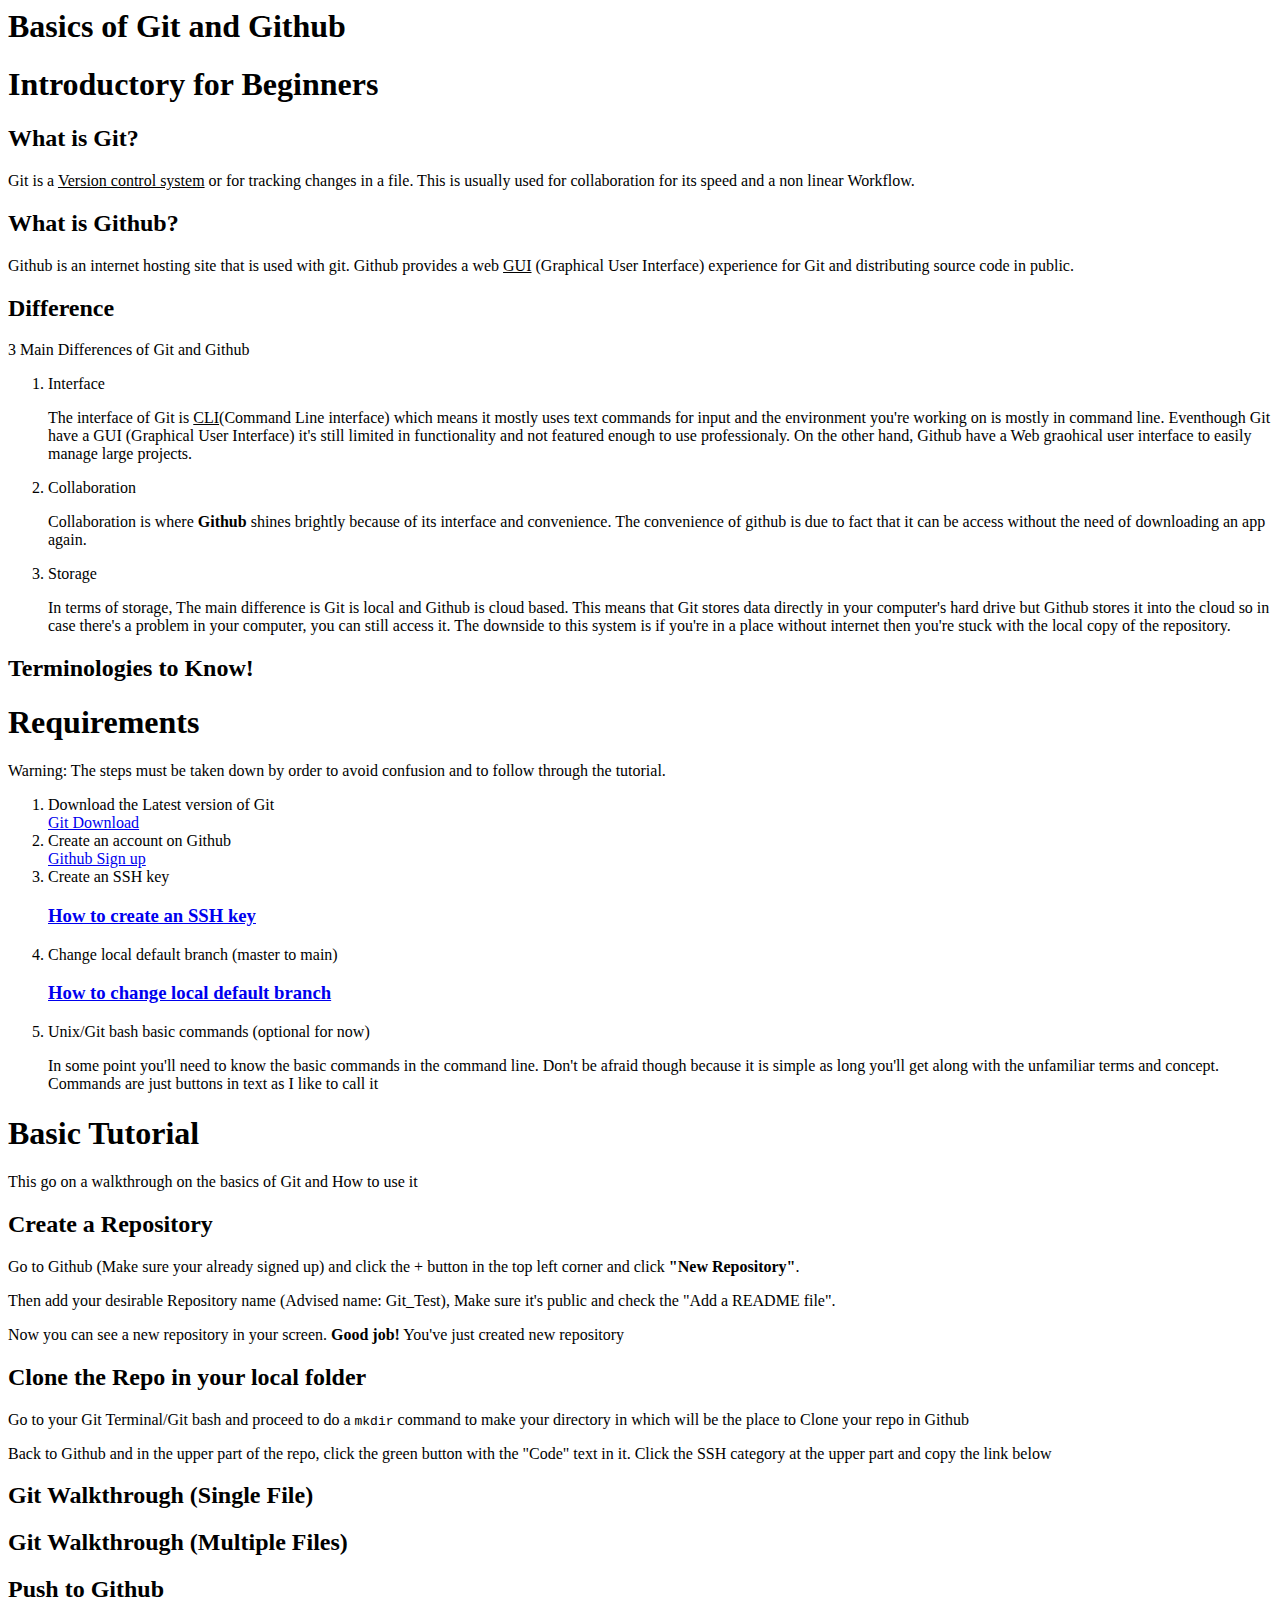
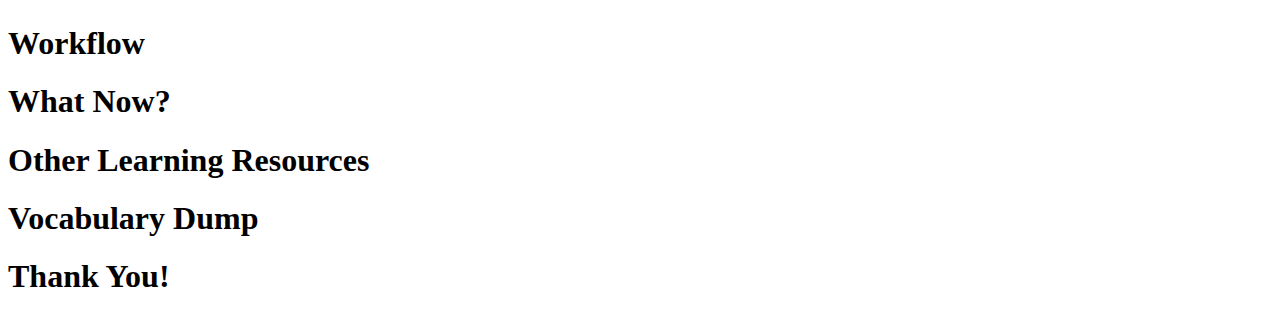
==== index.html @ 2d2f7d26 "added content to the index.html" ====
<html>
    <head>
      <meta charset="UTF-8">
      <link rel="stylesheet" href="style.css">
    </head>
    <body>
      <h1> Basics of Git and Github </h1>
      <h1> Introductory for Beginners </h1>
        <h2> What is Git? </h2>
          <p> Git is a <u>Version control system</u> or for tracking changes in a file.
          This is usually used for collaboration for its speed and a non linear 
          Workflow.</p>
        <h2> What is Github? </h2>
          <p> Github is an internet hosting site that is used with git. Github provides
            a web <u>GUI</u> (Graphical User Interface) experience for Git and distributing
             source code in public. 
          </p>
        <h2> Difference </h2>
          <p> 3 Main Differences of Git and Github</p>
            <ol>
              <li>Interface</li>
                <p> The interface of Git is <u>CLI</u>(Command Line interface) which means
              it mostly uses text commands for input and the environment you're
              working on is mostly in command line. Eventhough Git have a GUI
              (Graphical User Interface) it's still limited in functionality
              and not featured enough to use professionaly. On the other hand, Github
              have a Web graohical user interface to easily manage large projects.</p>
              <li> Collaboration</li>
                <p> Collaboration is where <b>Github</b> shines brightly because of its 
                interface and convenience. The convenience of github is due to fact 
               that it can be access without the need of downloading an app again.
               </p>
              <li> Storage </li>
                <p> In terms of storage, The main difference is Git is local and
                  Github is cloud based. This means that Git stores data directly 
                  in your computer's hard drive but Github stores it into the cloud 
                  so in case there's a problem in your computer, you can still access
                  it. The downside to this system is if you're in a place
                  without internet then you're stuck with the local copy of 
                  the repository. 
                </p>
            </ol>
        <h2> Terminologies to Know! </h2>
      <h1> Requirements </h1>
        <p> Warning: The steps must be taken down by order to avoid confusion and to 
          follow through the tutorial.
        </p>
          <ol>
            <li> Download the Latest version of Git</li>
              <a href="https://git-scm.com/downloads" target="_blank">Git Download</a>
            <li>Create an account on Github </li>
              <a href="https://github.com/join" target="_blank"> Github Sign up</a>
            <li> Create an SSH key </li>
              <a href="#"><h3> How to create an SSH key</h3></a> 
              <!--Make an webpage for Create an SSh key -->
            <li> Change local default branch (master to main)</li>
              <a href="#"><h3> How to change local default branch</h3></a>
              <!--Make an webpage for change local default branch-->
            <li> Unix/Git bash basic commands (optional for now)</li>
              <p> In some point you'll need to know the basic commands in the command line.
                  Don't be afraid though because it is simple as long you'll get 
                  along with the unfamiliar terms and concept. Commands are just 
                  buttons in text as I like to call it
              </p>
          </ol>
      <h1> Basic Tutorial </h1>
        <p>This go on a walkthrough on the basics of Git and How to use it</p>
          <h2>Create a Repository</h2>
            <p>Go to Github (Make sure your already signed up) and click the + button in
              the top left corner and click <b>"New Repository"</b>.
            </p>
            <p> Then add your desirable Repository name (Advised name: Git_Test), 
              Make sure it's public and check the "Add a README file". 
            </p>
            <p> Now you can see a new repository in your screen. <b>Good job!</b>
              You've just created new repository
            </p>
          <h2>Clone the Repo in your local folder</h2> <!--This section is not done yet-->
            <p>Go to your Git Terminal/Git bash and proceed to do a <code>mkdir</code>
            command to make your directory in which will be the place to Clone
            your repo in Github</p>
            <p>Back to Github and in the upper part of the repo, click the green
               button with the "Code" text in it. 
              Click the SSH category at the upper part and copy the 
              link below</p>
          <h2>Git Walkthrough (Single File)</h2></li> <!--Git add and commit -->
          <h2>Git Walkthrough (Multiple Files)</h2>
          <h2>Push to Github</h2>
      <h1>Workflow</h1>
      <h1> What Now? </h1>
      <h1> Other Learning Resources </h1>
      <h1>Vocabulary Dump</h1> <!--This is not urgent but will be great to put in-->
      <h1> Thank You! </h1>
    </body>
</html>
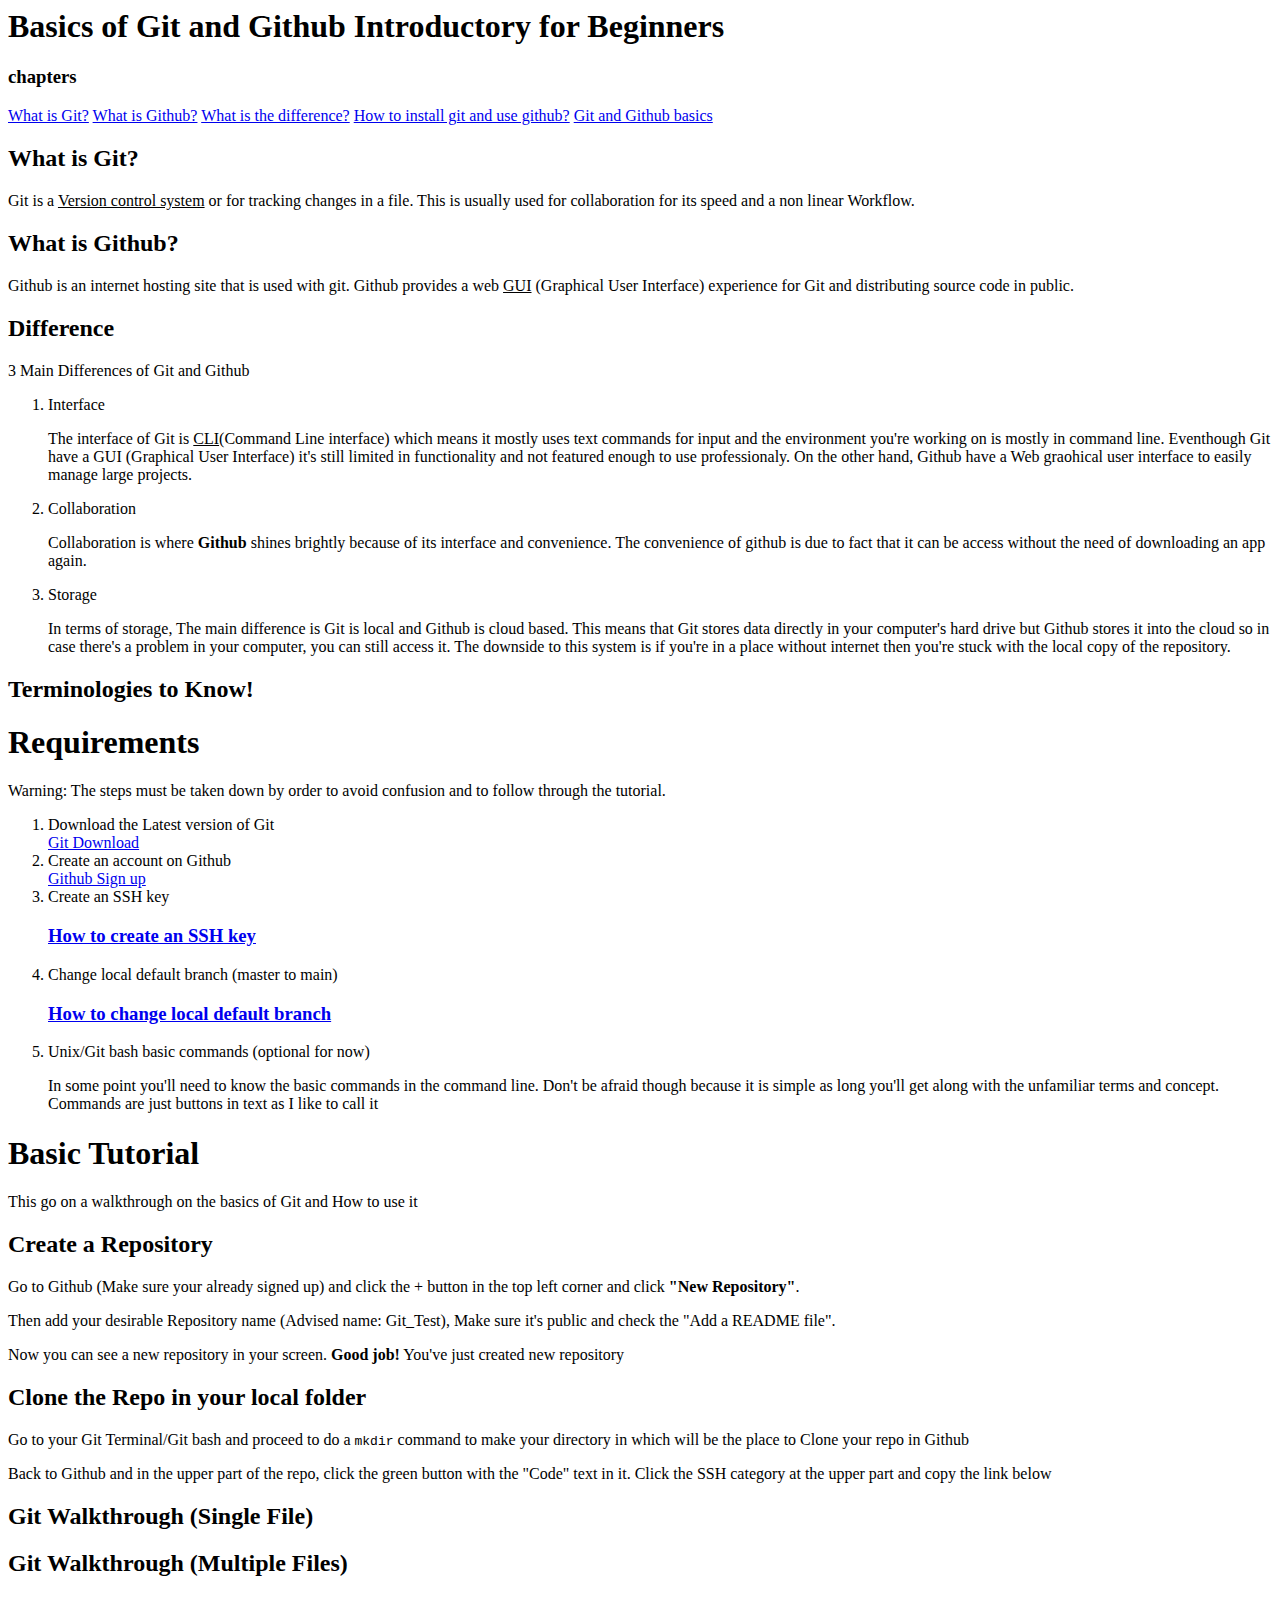
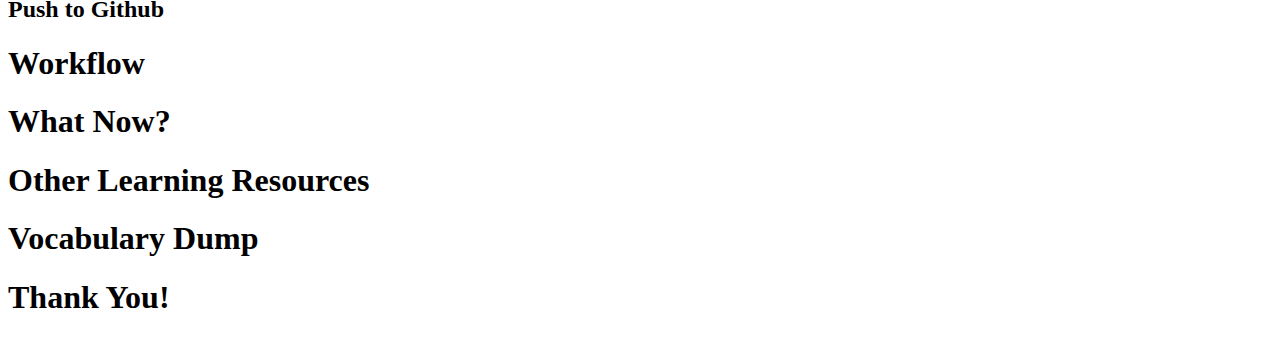
==== commit 7462d901: "added links added container for links added the id container added container for navigations" ====
--- a/index.html
+++ b/index.html
@@ -4,47 +4,62 @@
       <link rel="stylesheet" href="style.css">
     </head>
     <body>
-      <h1> Basics of Git and Github </h1>
-      <h1> Introductory for Beginners </h1>
-        <h2> What is Git? </h2>
+      <main class="content">
+        <h1> Basics of Git and Github Introductory for Beginners </h1>
+        <h3>chapters</h3>
+        <nav class="links">
+          <a href="#gitwhat">What is Git?</a>
+          <a href="#ghwhat">What is Github?</a>
+          <a href="#difference">What is the difference?</a>
+          <a href="#instructions">How to install git and use github?</a>
+          <a href="#basics">Git and Github basics</a>
+        </nav>
+        <div id="gitwhat">
+          <h2> What is Git? </h2>
           <p> Git is a <u>Version control system</u> or for tracking changes in a file.
           This is usually used for collaboration for its speed and a non linear 
           Workflow.</p>
-        <h2> What is Github? </h2>
+        </div>
+        <div id="ghwhat">
+          <h2> What is Github? </h2>  
           <p> Github is an internet hosting site that is used with git. Github provides
             a web <u>GUI</u> (Graphical User Interface) experience for Git and distributing
-             source code in public. 
+              source code in public. 
           </p>
-        <h2> Difference </h2>
-          <p> 3 Main Differences of Git and Github</p>
-            <ol>
-              <li>Interface</li>
-                <p> The interface of Git is <u>CLI</u>(Command Line interface) which means
-              it mostly uses text commands for input and the environment you're
-              working on is mostly in command line. Eventhough Git have a GUI
-              (Graphical User Interface) it's still limited in functionality
-              and not featured enough to use professionaly. On the other hand, Github
-              have a Web graohical user interface to easily manage large projects.</p>
-              <li> Collaboration</li>
-                <p> Collaboration is where <b>Github</b> shines brightly because of its 
-                interface and convenience. The convenience of github is due to fact 
-               that it can be access without the need of downloading an app again.
-               </p>
-              <li> Storage </li>
-                <p> In terms of storage, The main difference is Git is local and
-                  Github is cloud based. This means that Git stores data directly 
-                  in your computer's hard drive but Github stores it into the cloud 
-                  so in case there's a problem in your computer, you can still access
-                  it. The downside to this system is if you're in a place
-                  without internet then you're stuck with the local copy of 
-                  the repository. 
-                </p>
-            </ol>
+        </div>
+        <div id="difference">
+          <h2> Difference </h2>
+            <p> 3 Main Differences of Git and Github</p>
+              <ol>
+                <li>Interface</li>
+                  <p> The interface of Git is <u>CLI</u>(Command Line interface) which means
+                it mostly uses text commands for input and the environment you're
+                working on is mostly in command line. Eventhough Git have a GUI
+                (Graphical User Interface) it's still limited in functionality
+                and not featured enough to use professionaly. On the other hand, Github
+                have a Web graohical user interface to easily manage large projects.</p>
+                <li> Collaboration</li>
+                  <p> Collaboration is where <b>Github</b> shines brightly because of its 
+                  interface and convenience. The convenience of github is due to fact 
+                 that it can be access without the need of downloading an app again.
+                 </p>
+                <li> Storage </li>
+                  <p> In terms of storage, The main difference is Git is local and
+                    Github is cloud based. This means that Git stores data directly 
+                    in your computer's hard drive but Github stores it into the cloud 
+                    so in case there's a problem in your computer, you can still access
+                    it. The downside to this system is if you're in a place
+                    without internet then you're stuck with the local copy of 
+                    the repository. 
+                  </p>
+              </ol>
+        </div>
         <h2> Terminologies to Know! </h2>
-      <h1> Requirements </h1>
-        <p> Warning: The steps must be taken down by order to avoid confusion and to 
-          follow through the tutorial.
-        </p>
+        <div id="instructions">
+          <h1> Requirements </h1>
+          <p> Warning: The steps must be taken down by order to avoid confusion and to 
+            follow through the tutorial.
+          </p>
           <ol>
             <li> Download the Latest version of Git</li>
               <a href="https://git-scm.com/downloads" target="_blank">Git Download</a>
@@ -63,33 +78,39 @@
                   buttons in text as I like to call it
               </p>
           </ol>
-      <h1> Basic Tutorial </h1>
-        <p>This go on a walkthrough on the basics of Git and How to use it</p>
+        </div>
+        <div id="basics">
+
+          <h1> Basic Tutorial </h1>
+          <p>This go on a walkthrough on the basics of Git and How to use it</p>
           <h2>Create a Repository</h2>
-            <p>Go to Github (Make sure your already signed up) and click the + button in
-              the top left corner and click <b>"New Repository"</b>.
-            </p>
-            <p> Then add your desirable Repository name (Advised name: Git_Test), 
-              Make sure it's public and check the "Add a README file". 
-            </p>
-            <p> Now you can see a new repository in your screen. <b>Good job!</b>
-              You've just created new repository
-            </p>
+          <p>Go to Github (Make sure your already signed up) and click the + button in
+            the top left corner and click <b>"New Repository"</b>.
+          </p>
+          <p> Then add your desirable Repository name (Advised name: Git_Test), 
+            Make sure it's public and check the "Add a README file". 
+          </p>
+          <p> Now you can see a new repository in your screen. <b>Good job!</b>
+            You've just created new repository
+          </p>
           <h2>Clone the Repo in your local folder</h2> <!--This section is not done yet-->
             <p>Go to your Git Terminal/Git bash and proceed to do a <code>mkdir</code>
             command to make your directory in which will be the place to Clone
             your repo in Github</p>
             <p>Back to Github and in the upper part of the repo, click the green
-               button with the "Code" text in it. 
+                button with the "Code" text in it. 
               Click the SSH category at the upper part and copy the 
               link below</p>
           <h2>Git Walkthrough (Single File)</h2></li> <!--Git add and commit -->
           <h2>Git Walkthrough (Multiple Files)</h2>
-          <h2>Push to Github</h2>
+        </div>
+        <h2>Push to Github</h2>
       <h1>Workflow</h1>
       <h1> What Now? </h1>
       <h1> Other Learning Resources </h1>
       <h1>Vocabulary Dump</h1> <!--This is not urgent but will be great to put in-->
       <h1> Thank You! </h1>
+      </div>
+      
     </body>
 </html>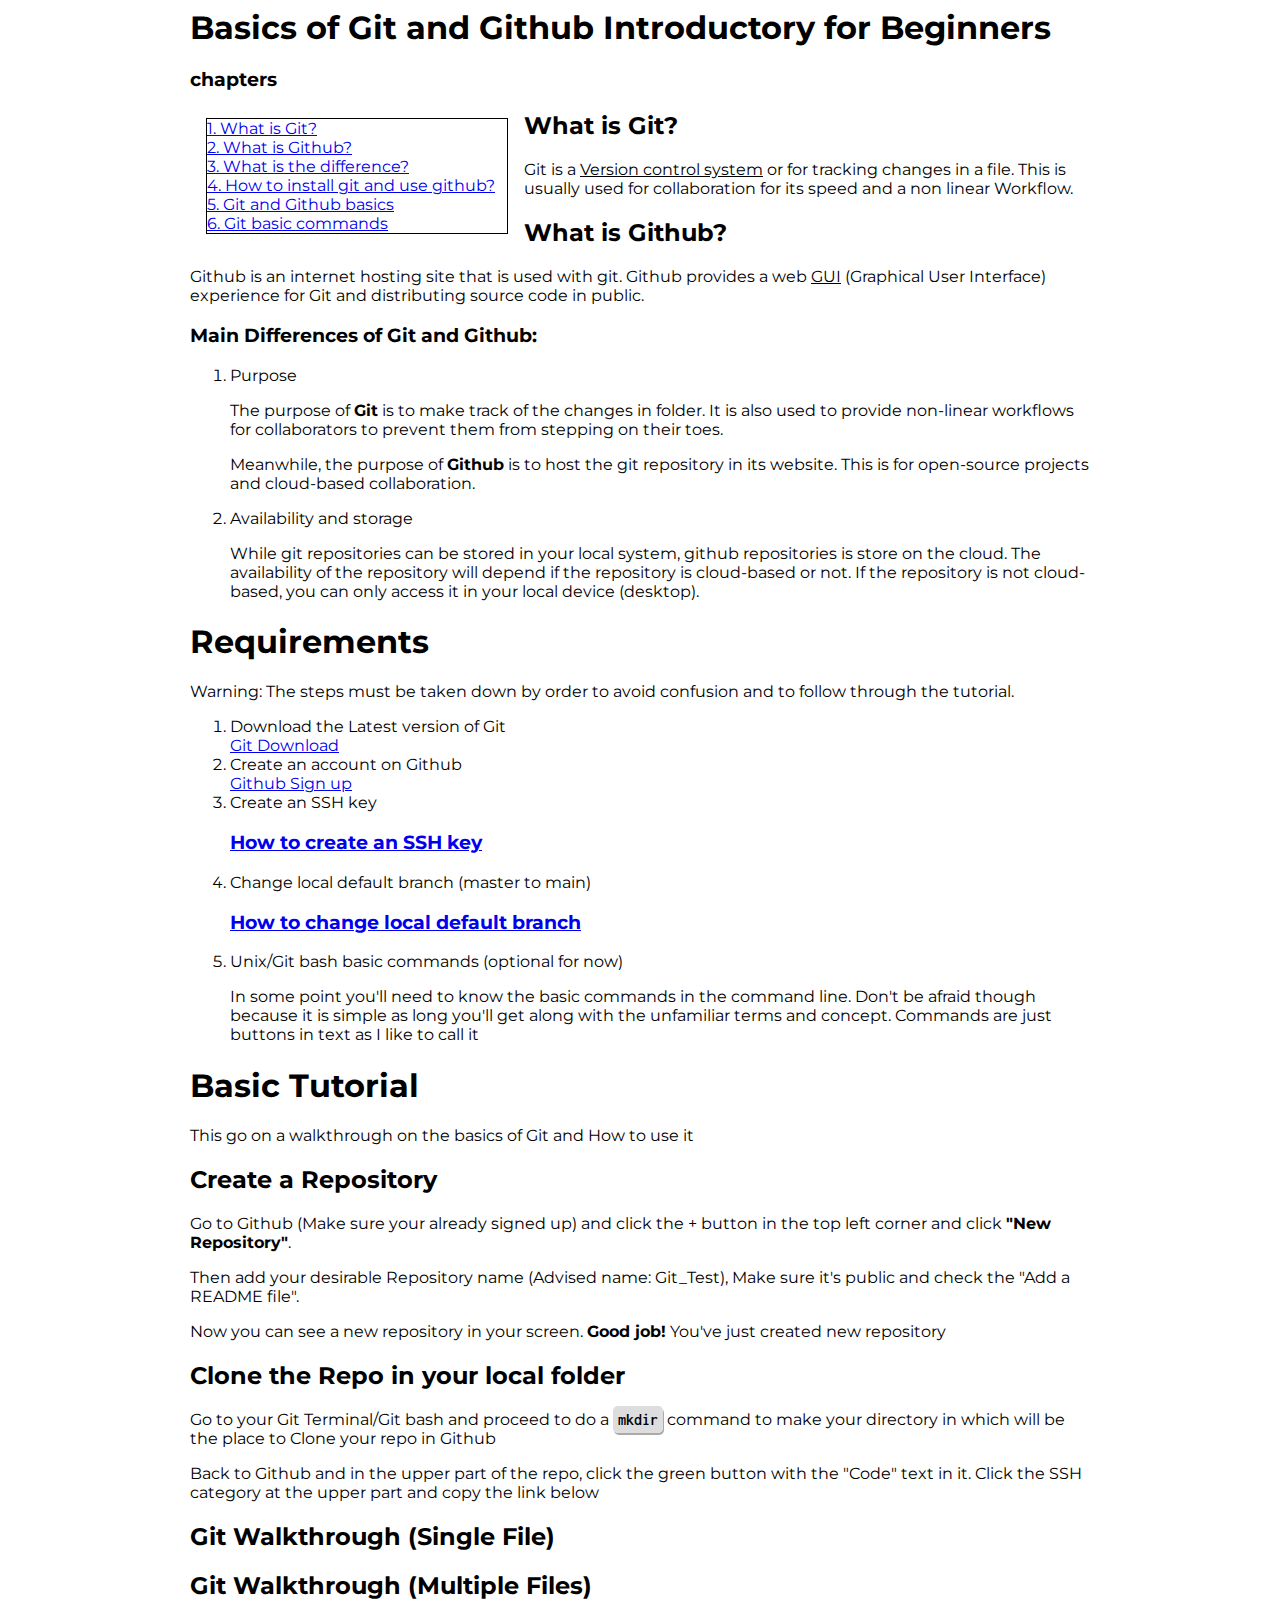
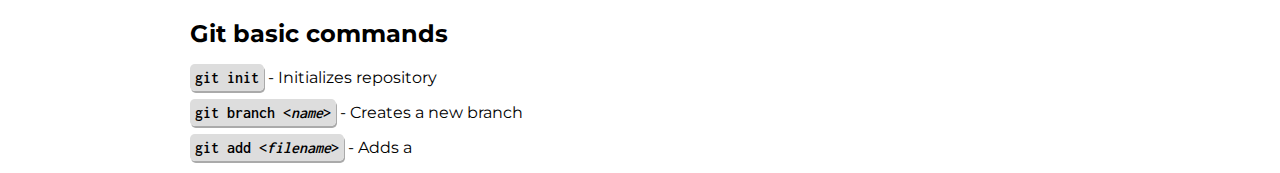
==== commit ad5f167c: "updated the differences section also added basic commands section" ====
--- a/index.html
+++ b/index.html
@@ -13,6 +13,7 @@
           <a href="#difference">What is the difference?</a>
           <a href="#instructions">How to install git and use github?</a>
           <a href="#basics">Git and Github basics</a>
+          <a href="#basic-commands">Git basic commands</a>
         </nav>
         <div id="gitwhat">
           <h2> What is Git? </h2>
@@ -28,33 +29,15 @@
           </p>
         </div>
         <div id="difference">
-          <h2> Difference </h2>
-            <p> 3 Main Differences of Git and Github</p>
+            <h3>Main Differences of Git and Github:</h3>
               <ol>
-                <li>Interface</li>
-                  <p> The interface of Git is <u>CLI</u>(Command Line interface) which means
-                it mostly uses text commands for input and the environment you're
-                working on is mostly in command line. Eventhough Git have a GUI
-                (Graphical User Interface) it's still limited in functionality
-                and not featured enough to use professionaly. On the other hand, Github
-                have a Web graohical user interface to easily manage large projects.</p>
-                <li> Collaboration</li>
-                  <p> Collaboration is where <b>Github</b> shines brightly because of its 
-                  interface and convenience. The convenience of github is due to fact 
-                 that it can be access without the need of downloading an app again.
-                 </p>
-                <li> Storage </li>
-                  <p> In terms of storage, The main difference is Git is local and
-                    Github is cloud based. This means that Git stores data directly 
-                    in your computer's hard drive but Github stores it into the cloud 
-                    so in case there's a problem in your computer, you can still access
-                    it. The downside to this system is if you're in a place
-                    without internet then you're stuck with the local copy of 
-                    the repository. 
-                  </p>
+                <li>Purpose</li>
+                  <p>The purpose of <strong>Git</strong> is to make track of the changes in folder. It is also used to provide non-linear workflows for collaborators to prevent them from stepping on their toes. </p>
+                  <p>Meanwhile, the purpose of <strong>Github</strong> is to host the git repository in its website. This is for open-source projects and cloud-based collaboration.</p>
+                <li>Availability and storage</li>
+                <p>While git repositories can be stored in your local system, github repositories is store on the cloud. The availability of the repository will depend if the repository is cloud-based or not. If the repository is not cloud-based, you can only access it in your local device (desktop).</p>
               </ol>
         </div>
-        <h2> Terminologies to Know! </h2>
         <div id="instructions">
           <h1> Requirements </h1>
           <p> Warning: The steps must be taken down by order to avoid confusion and to 
@@ -104,13 +87,19 @@
           <h2>Git Walkthrough (Single File)</h2></li> <!--Git add and commit -->
           <h2>Git Walkthrough (Multiple Files)</h2>
         </div>
-        <h2>Push to Github</h2>
-      <h1>Workflow</h1>
-      <h1> What Now? </h1>
-      <h1> Other Learning Resources </h1>
-      <h1>Vocabulary Dump</h1> <!--This is not urgent but will be great to put in-->
-      <h1> Thank You! </h1>
-      </div>
+        <div id="basic-commands">
+          <h2>Git basic commands</h2>
+          <div class="basic-cmds">
+            <code>git init</code> - Initializes repository
+          </div>
+          <div class="basic-cmds">
+            <code>git branch <span><</span><i>name</i><span>></span></code> - Creates a new branch
+          </div>
+          <div class="basic-cmds">
+            <code>git add <span><</span><i>filename</i><span>></span></code> - Adds a 
+          </div>
+        </div>
+      </main>
       
     </body>
 </html>--- a/style.css
+++ b/style.css
@@ -0,0 +1,28 @@
+@import url('https://fonts.googleapis.com/css2?family=Montserrat&display=swap');
+@import url('https://fonts.googleapis.com/css2?family=Inconsolata');
+
+*:not(code>*) {
+  font-family:Montserrat, "Segoe UI", sans-serif;
+}
+main.content {max-width:900px;margin:auto;}
+nav.links > * {counter-increment:chapter;display:block;}
+nav.links > a::before {content: counter(chapter)". ";}
+nav.links {
+  counter-reset:chapter;
+  float:left;
+  width: 300px;min-height: max-content;
+  border:1px solid black;
+  margin:0.5rem 1rem;
+}
+div.basic-cmds {
+  margin:1rem 0;
+  height:max-content;
+}
+code {
+  font-family:Inconsolata;
+  font-weight:600;
+  background:#ddd;
+  padding:5px;
+  border-radius:0.3rem;
+  box-shadow:1px 2px 0 0 #aaa;
+}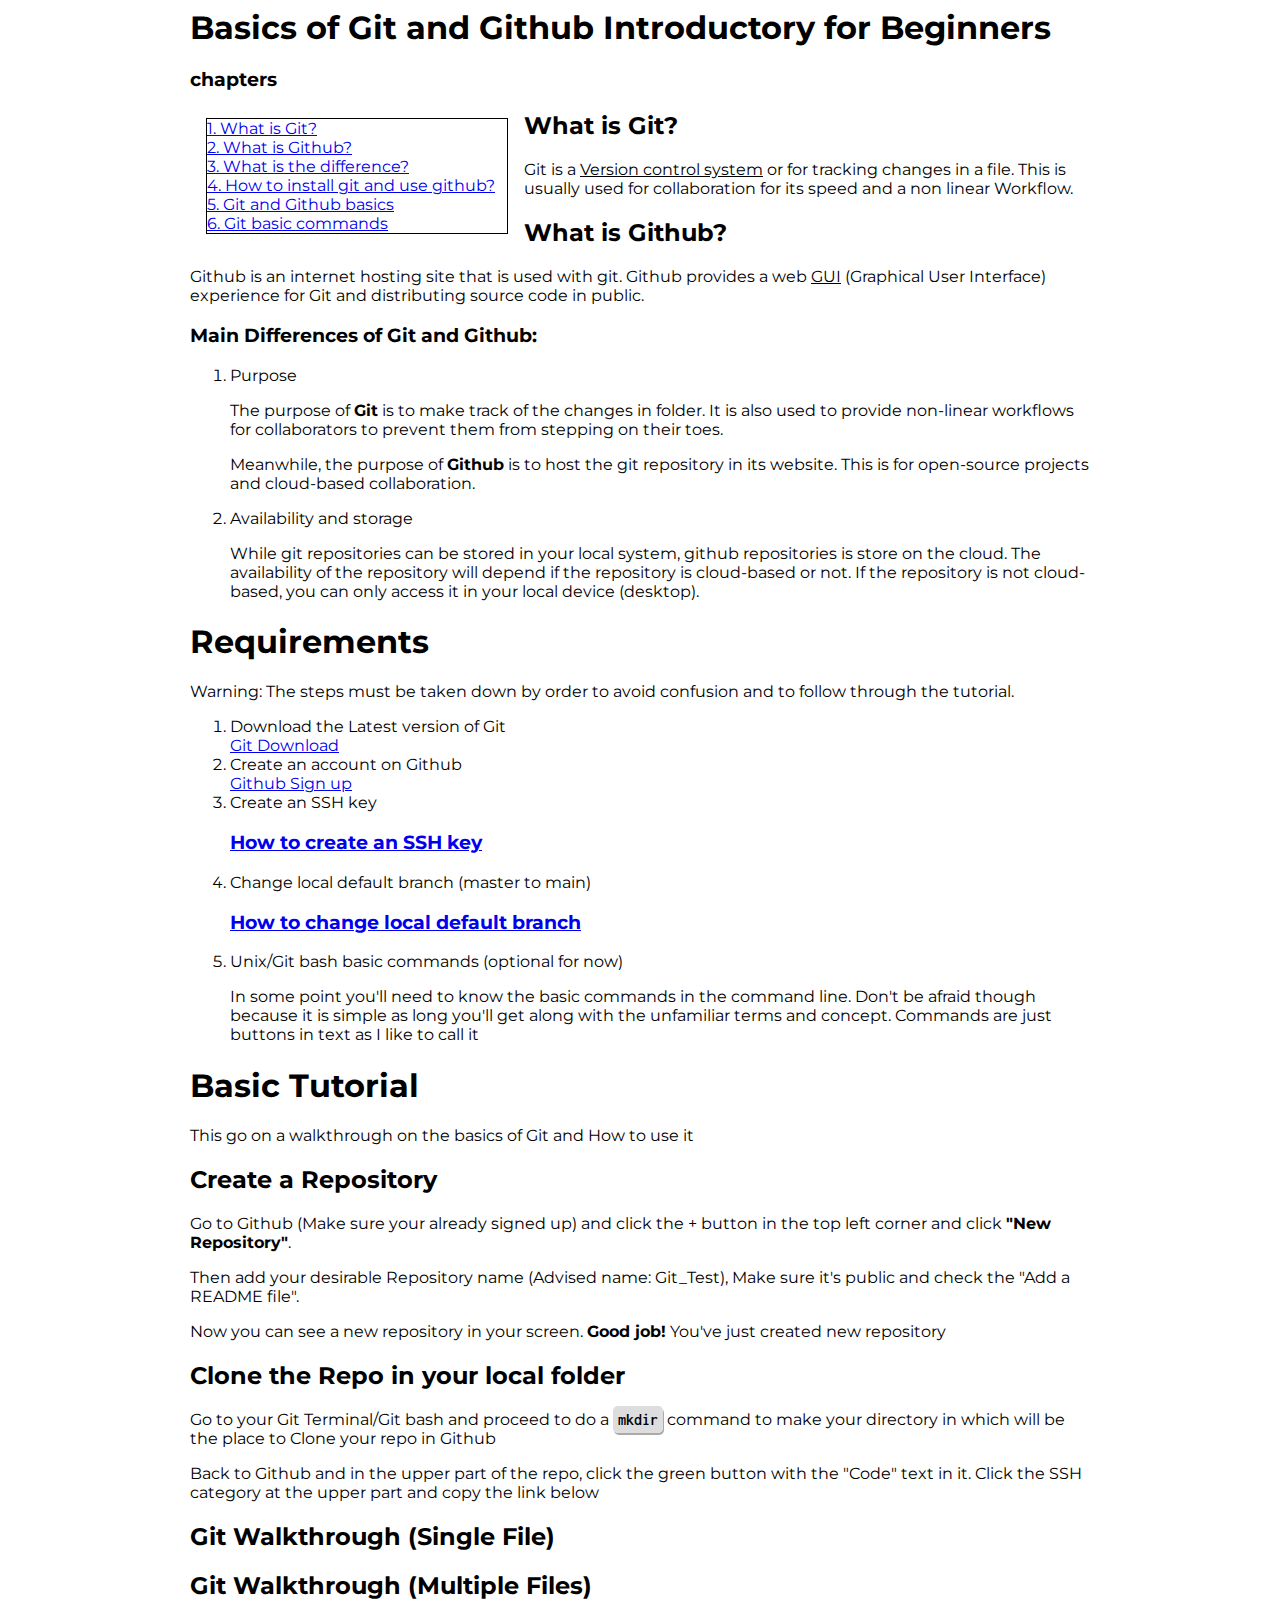
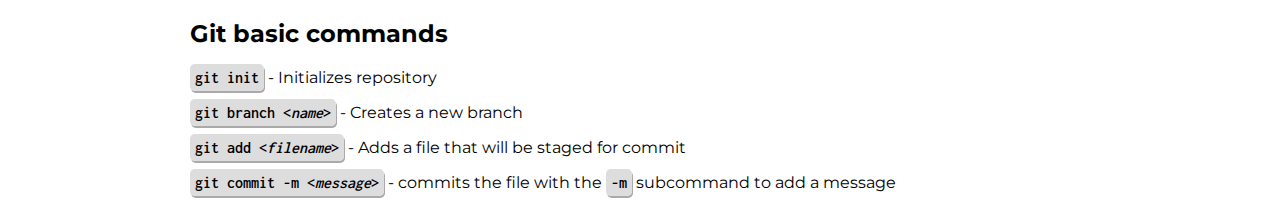
==== commit 3f51b1f7: "added some content" ====
--- a/index.html
+++ b/index.html
@@ -96,7 +96,10 @@
             <code>git branch <span><</span><i>name</i><span>></span></code> - Creates a new branch
           </div>
           <div class="basic-cmds">
-            <code>git add <span><</span><i>filename</i><span>></span></code> - Adds a 
+            <code>git add <span><</span><i>filename</i><span>></span></code> - Adds a file that will be staged for commit
+          </div>
+          <div class="basic-cmds">
+            <code>git commit -m <span><</span><i>message</i><span>></span></code> - commits the file with the <code>-m</code> subcommand to add a message
           </div>
         </div>
       </main>
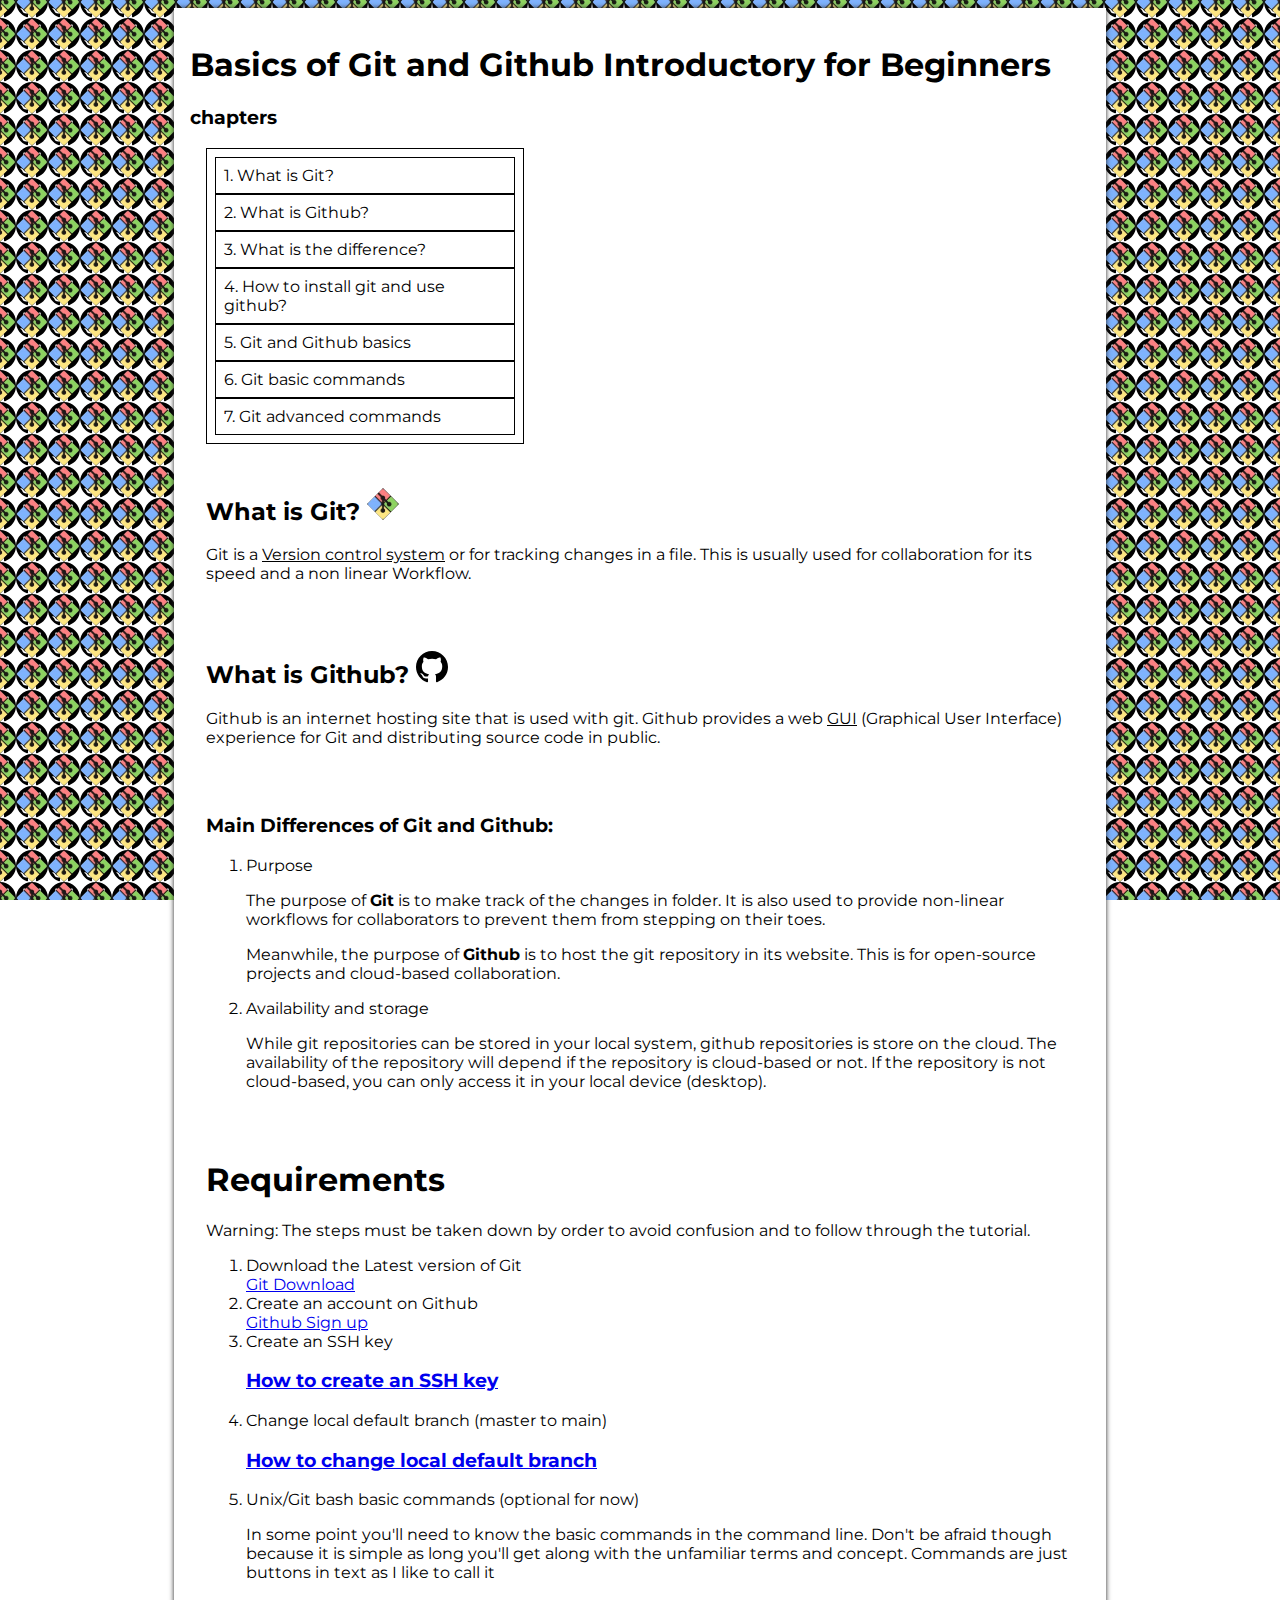
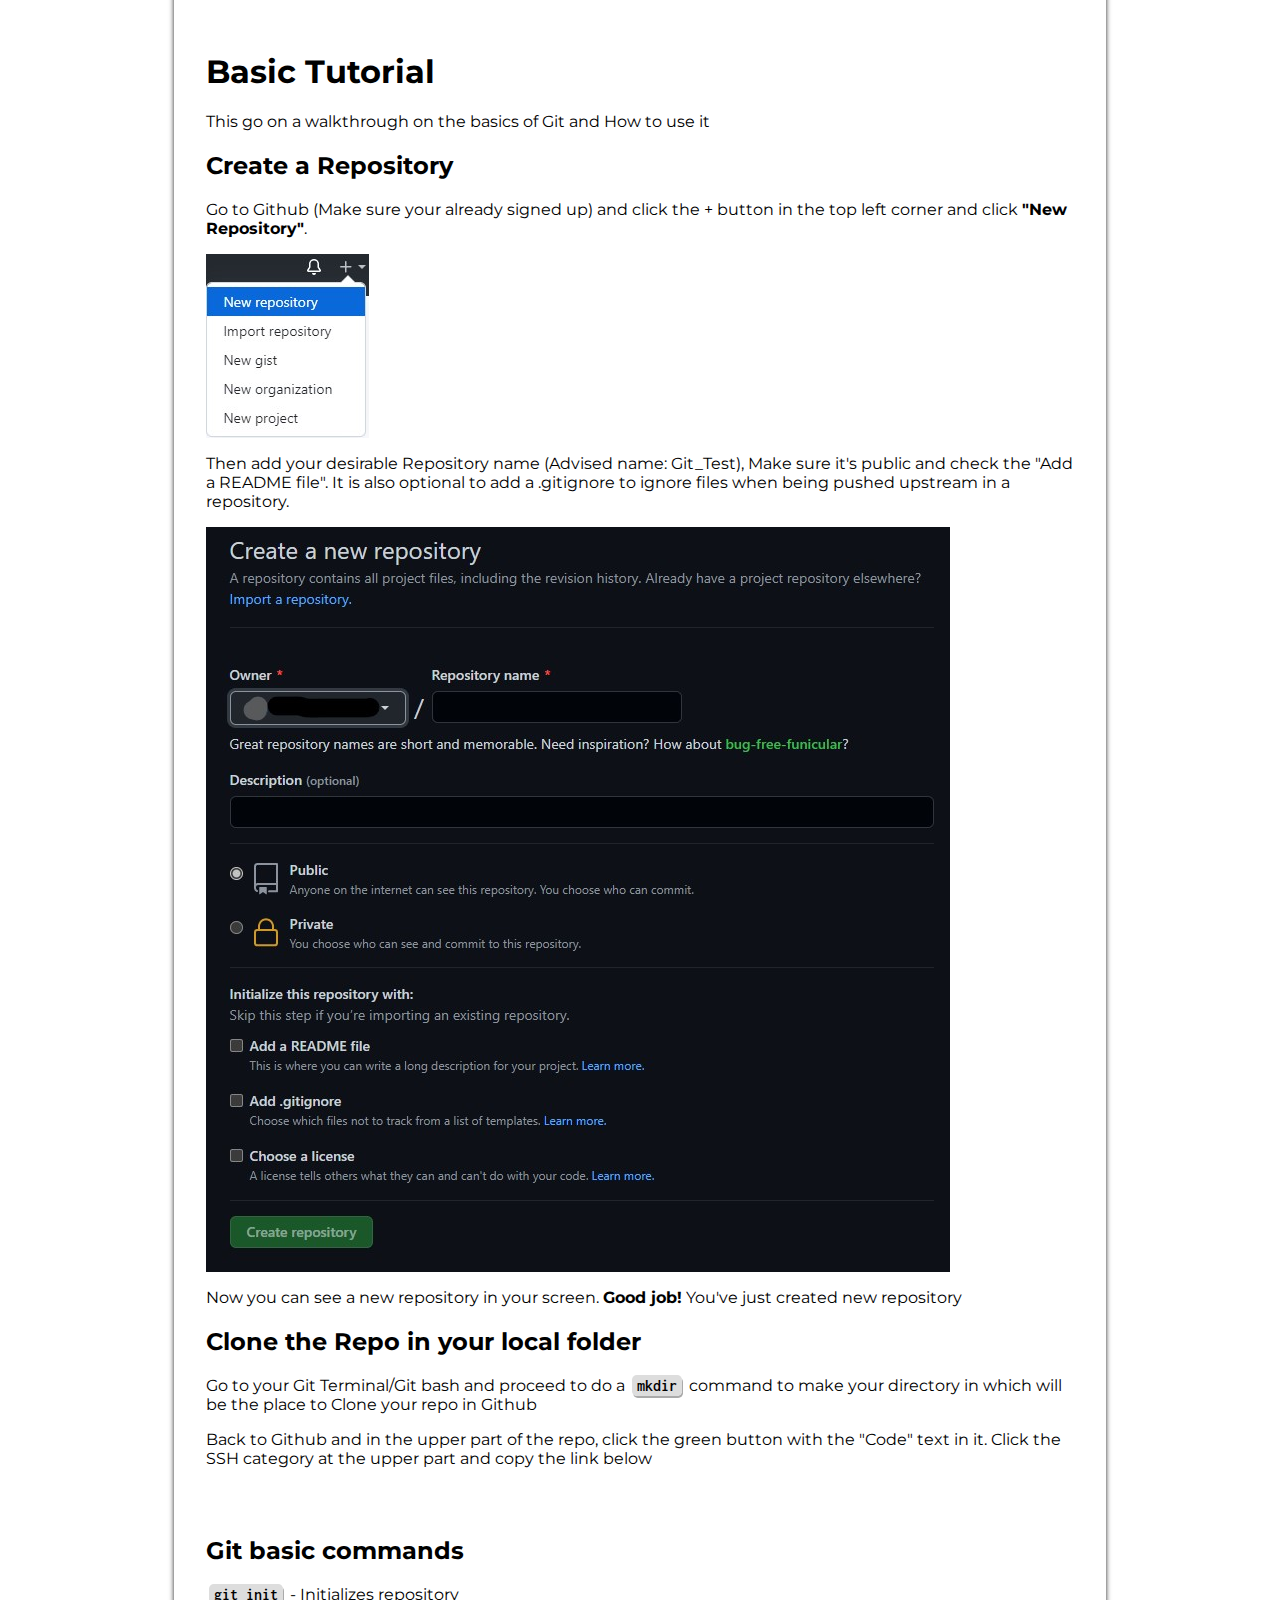
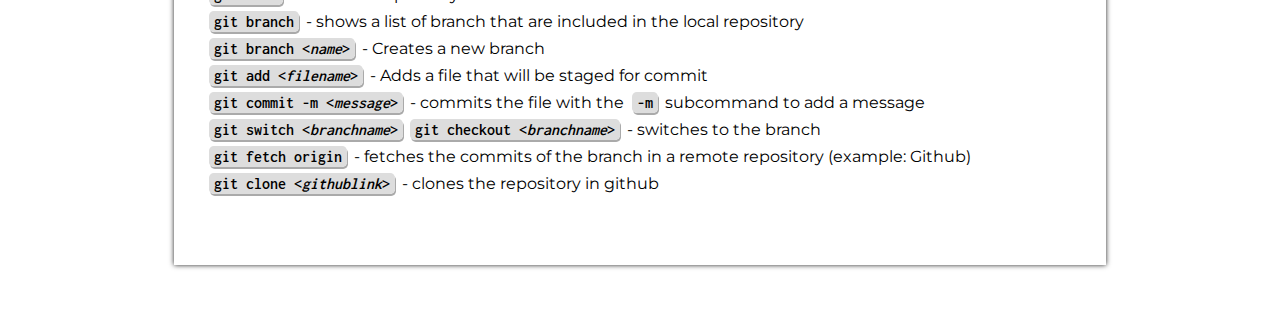
==== commit 04bca9a2: "added some content updating contents added basic commands in content" ====
--- a/index.html
+++ b/index.html
@@ -14,15 +14,16 @@
           <a href="#instructions">How to install git and use github?</a>
           <a href="#basics">Git and Github basics</a>
           <a href="#basic-commands">Git basic commands</a>
+          <a href="#advanced-commands">Git advanced commands</a>
         </nav>
         <div id="gitwhat">
-          <h2> What is Git? </h2>
+          <h2> What is Git? <img src="static/icons/git.svg" alt=""></h2>
           <p> Git is a <u>Version control system</u> or for tracking changes in a file.
           This is usually used for collaboration for its speed and a non linear 
           Workflow.</p>
         </div>
         <div id="ghwhat">
-          <h2> What is Github? </h2>  
+          <h2> What is Github? <img src="static/icons/github.svg" alt=""></h2>  
           <p> Github is an internet hosting site that is used with git. Github provides
             a web <u>GUI</u> (Graphical User Interface) experience for Git and distributing
               source code in public. 
@@ -70,9 +71,11 @@
           <p>Go to Github (Make sure your already signed up) and click the + button in
             the top left corner and click <b>"New Repository"</b>.
           </p>
+          <img src="static/images/create-a-repository.jpg" alt="">
           <p> Then add your desirable Repository name (Advised name: Git_Test), 
-            Make sure it's public and check the "Add a README file". 
+            Make sure it's public and check the "Add a README file". It is also optional to add a .gitignore to ignore files when being pushed upstream in a repository. 
           </p>
+          <img src="static/images/repository-config.jpg" alt="">
           <p> Now you can see a new repository in your screen. <b>Good job!</b>
             You've just created new repository
           </p>
@@ -84,14 +87,13 @@
                 button with the "Code" text in it. 
               Click the SSH category at the upper part and copy the 
               link below</p>
-          <h2>Git Walkthrough (Single File)</h2></li> <!--Git add and commit -->
-          <h2>Git Walkthrough (Multiple Files)</h2>
         </div>
         <div id="basic-commands">
           <h2>Git basic commands</h2>
           <div class="basic-cmds">
             <code>git init</code> - Initializes repository
           </div>
+          <div class="basic-cmds"><code>git branch</code> - shows a list of branch that are included in the local repository</div>
           <div class="basic-cmds">
             <code>git branch <span><</span><i>name</i><span>></span></code> - Creates a new branch
           </div>
@@ -101,7 +103,13 @@
           <div class="basic-cmds">
             <code>git commit -m <span><</span><i>message</i><span>></span></code> - commits the file with the <code>-m</code> subcommand to add a message
           </div>
+          <div class="basic-cmds">
+            <code>git switch <span><</span><i>branchname</i><span>></span></code><code>git checkout <span><</span><i>branchname</i><span>></span></code> - switches to the branch
+          </div>
+          <div class="basic-cmds"><code>git fetch origin</code> - fetches the commits of the branch in a remote repository (example: Github)</div>
+          <div class="basic-cmds"><code>git clone <span><</span><i>githublink</i><span>></span></code> - clones the repository in github</div>
         </div>
+        <div id="advanced-commands"></div>
       </main>
       
     </body>
--- a/style.css
+++ b/style.css
@@ -1,28 +1,50 @@
 @import url('https://fonts.googleapis.com/css2?family=Montserrat&display=swap');
 @import url('https://fonts.googleapis.com/css2?family=Inconsolata');
-
+:root {
+  --duration:0.3s;
+  --color:black;
+  --bg:white;
+  --bs:rgb(36, 36, 36);
+}
+@keyframes focus {
+  0% {
+    transform:scale(1)
+  }50% {transform:scale(1.05)}
+  100%{transform:scale(1)}
+}
+[id] {
+  padding:1rem;
+}
+[id]:target {
+  animation:focus var(--duration) forwards;
+  box-shadow:0 0 5px 0 var(--bs) ;
+}
+body {background:url('static/icons/git.svg') fixed center, url('static/icons/github.svg') fixed center;}
 *:not(code>*) {
   font-family:Montserrat, "Segoe UI", sans-serif;
 }
-main.content {max-width:900px;margin:auto;}
-nav.links > * {counter-increment:chapter;display:block;}
+main.content {max-width:900px;margin:0 auto 3rem;padding:1rem;background-color:var(--bg);box-shadow:0 0 5px 0 var(--bs);}
+main.content > * {background-color: var(--bg);}
+nav.links > * {counter-increment:chapter;display:block;text-decoration: none;color:var(--color);padding:0.5rem;border:1px solid var(--color);}
 nav.links > a::before {content: counter(chapter)". ";}
 nav.links {
   counter-reset:chapter;
-  float:left;
   width: 300px;min-height: max-content;
   border:1px solid black;
   margin:0.5rem 1rem;
+  border:1px solid var(--color);
+  padding:0.5rem;
 }
-div.basic-cmds {
-  margin:1rem 0;
+div[class*=cmds] {
+  margin:0.5rem 0;
   height:max-content;
 }
 code {
   font-family:Inconsolata;
   font-weight:600;
   background:#ddd;
-  padding:5px;
+  padding:2px 5px;
   border-radius:0.3rem;
   box-shadow:1px 2px 0 0 #aaa;
+  margin:0 0.2rem;
 }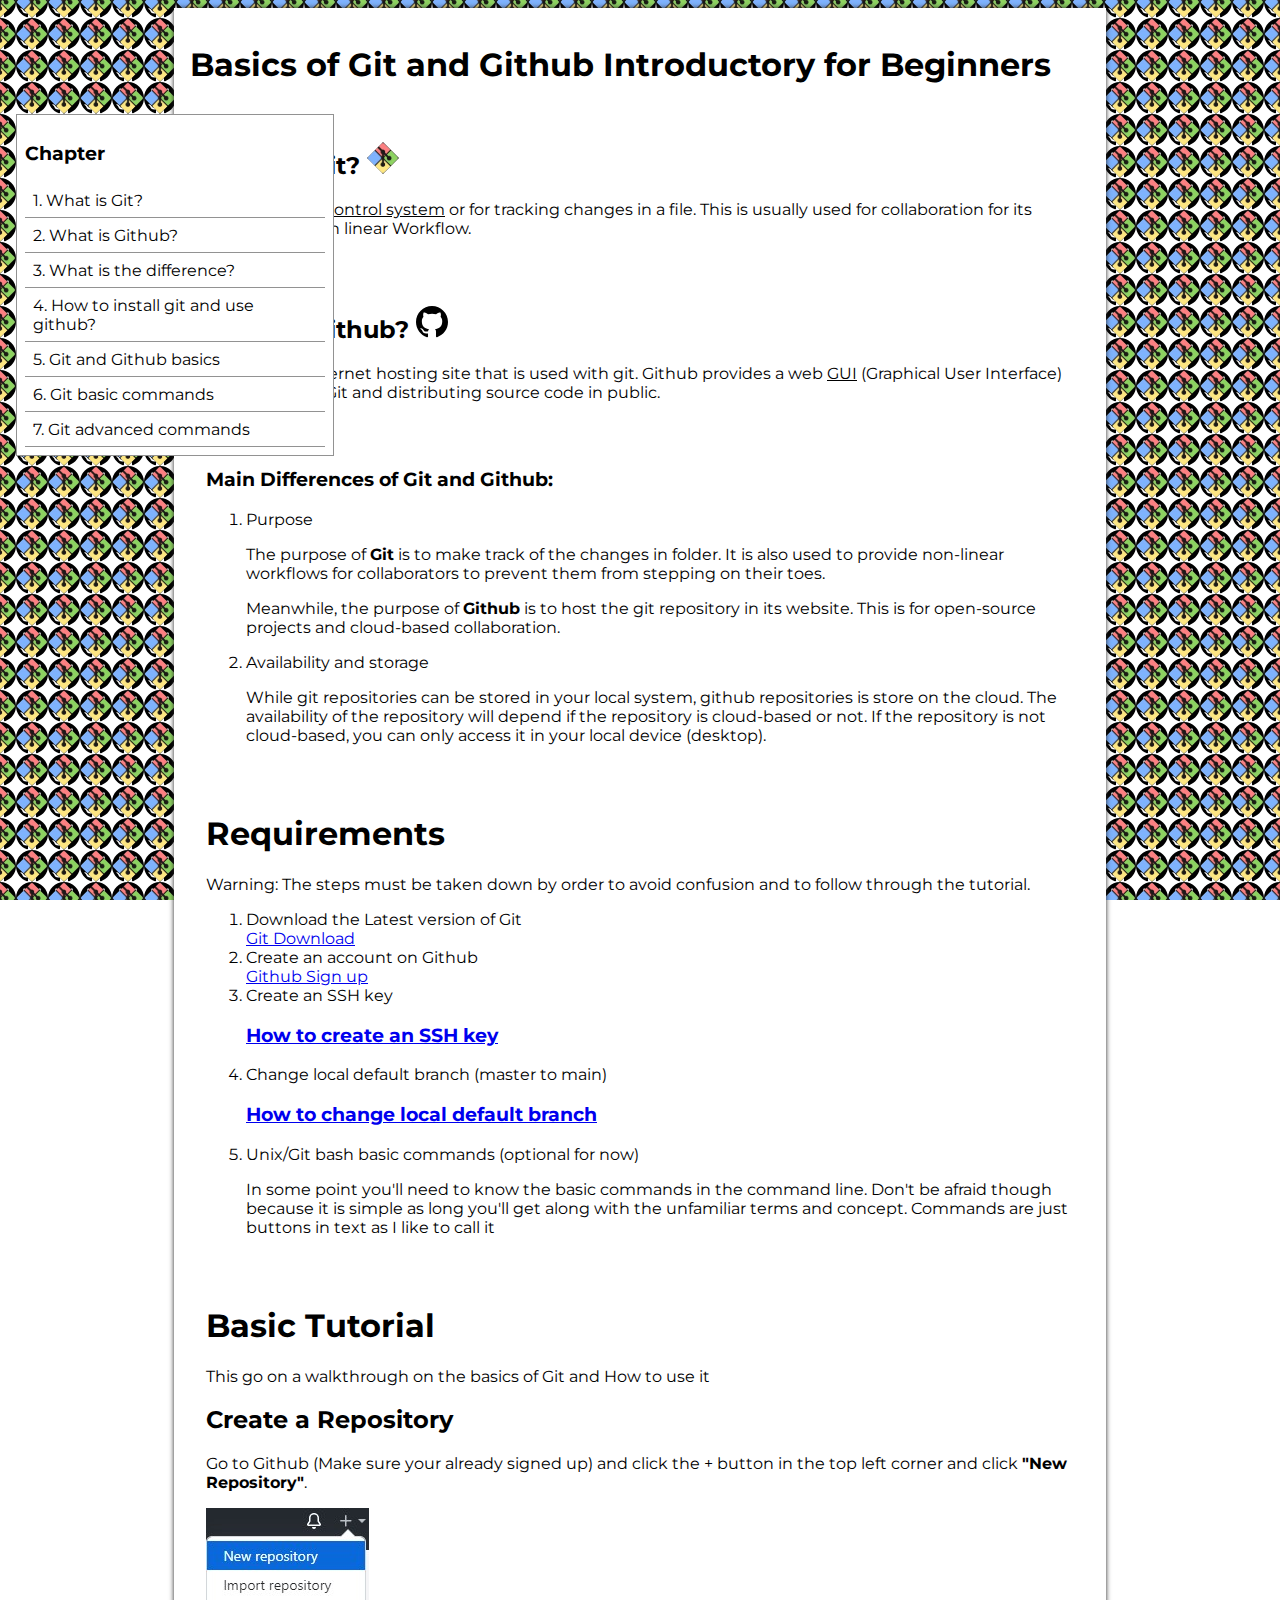
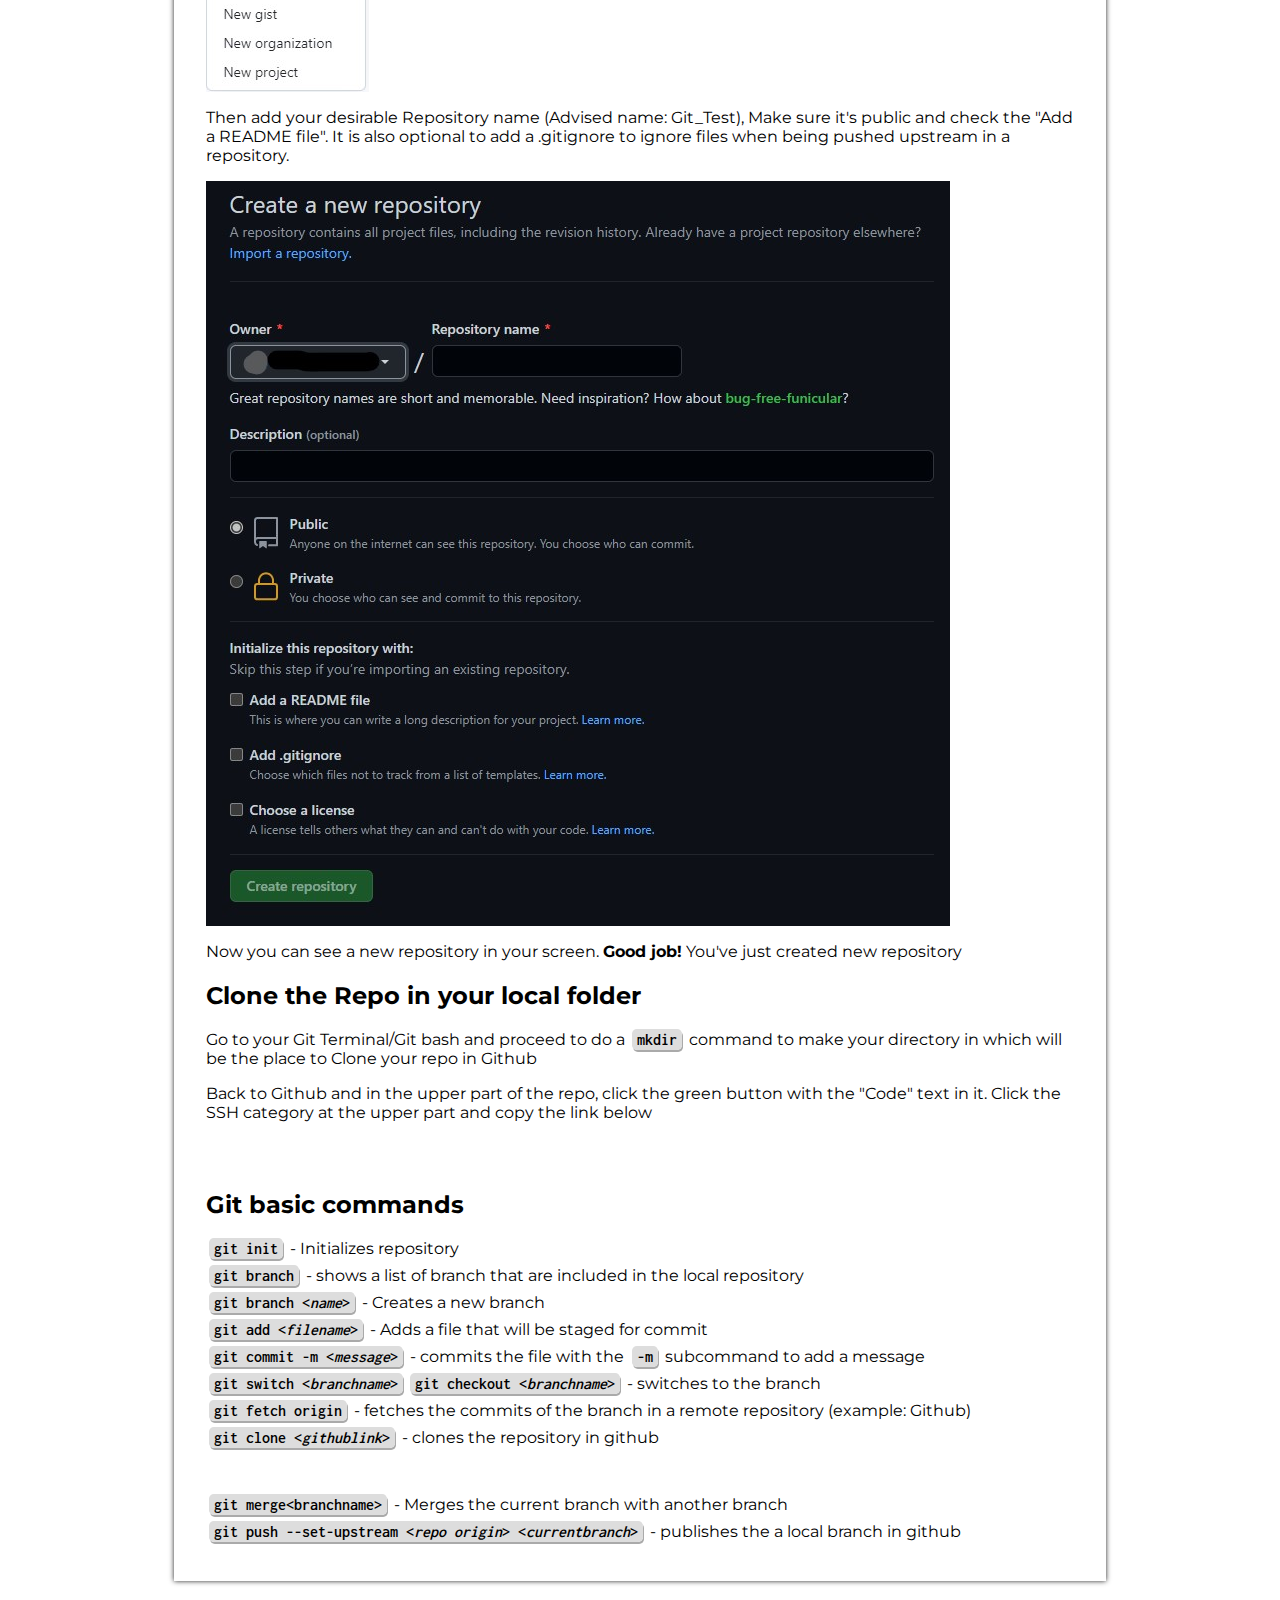
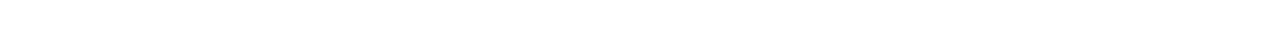
==== commit 899b76ef: "Added chapter heading inside nav.links Added content to advanced commands id" ====
--- a/index.html
+++ b/index.html
@@ -2,12 +2,13 @@
     <head>
       <meta charset="UTF-8">
       <link rel="stylesheet" href="style.css">
+      <link rel="shortcut icon" href="static/icons/git.svg" type="icon">
     </head>
     <body>
       <main class="content">
         <h1> Basics of Git and Github Introductory for Beginners </h1>
-        <h3>chapters</h3>
         <nav class="links">
+          <h3>Chapter</h3>
           <a href="#gitwhat">What is Git?</a>
           <a href="#ghwhat">What is Github?</a>
           <a href="#difference">What is the difference?</a>
@@ -109,7 +110,10 @@
           <div class="basic-cmds"><code>git fetch origin</code> - fetches the commits of the branch in a remote repository (example: Github)</div>
           <div class="basic-cmds"><code>git clone <span><</span><i>githublink</i><span>></span></code> - clones the repository in github</div>
         </div>
-        <div id="advanced-commands"></div>
+        <div id="advanced-commands">
+          <div class="advanced-cmds"><code>git merge<span><</span>branchname<span>></span></code> - Merges the current branch with another branch</div>
+          <div class="advanced-cmds"><code>git push --set-upstream <span><</span><i>repo origin</i><span>></span> <span><</span><i>currentbranch</i><span>></span></code> - publishes the a local branch in github</div>
+        </div>
       </main>
       
     </body>
--- a/style.css
+++ b/style.css
@@ -1,10 +1,12 @@
 @import url('https://fonts.googleapis.com/css2?family=Montserrat&display=swap');
 @import url('https://fonts.googleapis.com/css2?family=Inconsolata');
 :root {
-  --duration:0.3s;
+  --duration:0.6s;
   --color:black;
   --bg:white;
   --bs:rgb(36, 36, 36);
+  --delay: 0.5s;
+  --fill:#929292;
 }
 @keyframes focus {
   0% {
@@ -12,28 +14,50 @@
   }50% {transform:scale(1.05)}
   100%{transform:scale(1)}
 }
+html {scroll-behavior: smooth;}
 [id] {
   padding:1rem;
 }
 [id]:target {
-  animation:focus var(--duration) forwards;
+  animation:focus var(--duration) forwards var(--delay);
   box-shadow:0 0 5px 0 var(--bs) ;
 }
 body {background:url('static/icons/git.svg') fixed center, url('static/icons/github.svg') fixed center;}
 *:not(code>*) {
   font-family:Montserrat, "Segoe UI", sans-serif;
 }
+img[src*="repository-config.jpg"] {
+  max-width: 100%;
+  height:auto;
+} 
 main.content {max-width:900px;margin:0 auto 3rem;padding:1rem;background-color:var(--bg);box-shadow:0 0 5px 0 var(--bs);}
 main.content > * {background-color: var(--bg);}
-nav.links > * {counter-increment:chapter;display:block;text-decoration: none;color:var(--color);padding:0.5rem;border:1px solid var(--color);}
+nav.links > a {counter-increment:chapter;display:block;text-decoration: none;color:var(--color);padding:0.5rem;position:relative;z-index:2;}
 nav.links > a::before {content: counter(chapter)". ";}
+nav.links > a::after {
+  content:"";
+  position:absolute;
+  bottom:0;
+  left:0;
+  width:100%;
+  height:0;
+  border-top:1px solid var(--fill);
+  background:var(--fill);
+  z-index:-2;
+  transition:height calc(var(--duration) - 0.2s) ease;
+}
+nav.links > a:hover::after {
+  height:100%;
+  border-top:none;
+}
 nav.links {
   counter-reset:chapter;
   width: 300px;min-height: max-content;
-  border:1px solid black;
   margin:0.5rem 1rem;
-  border:1px solid var(--color);
+  border:1px solid var(--fill);
   padding:0.5rem;
+  position:fixed;
+  left:0;
 }
 div[class*=cmds] {
   margin:0.5rem 0;
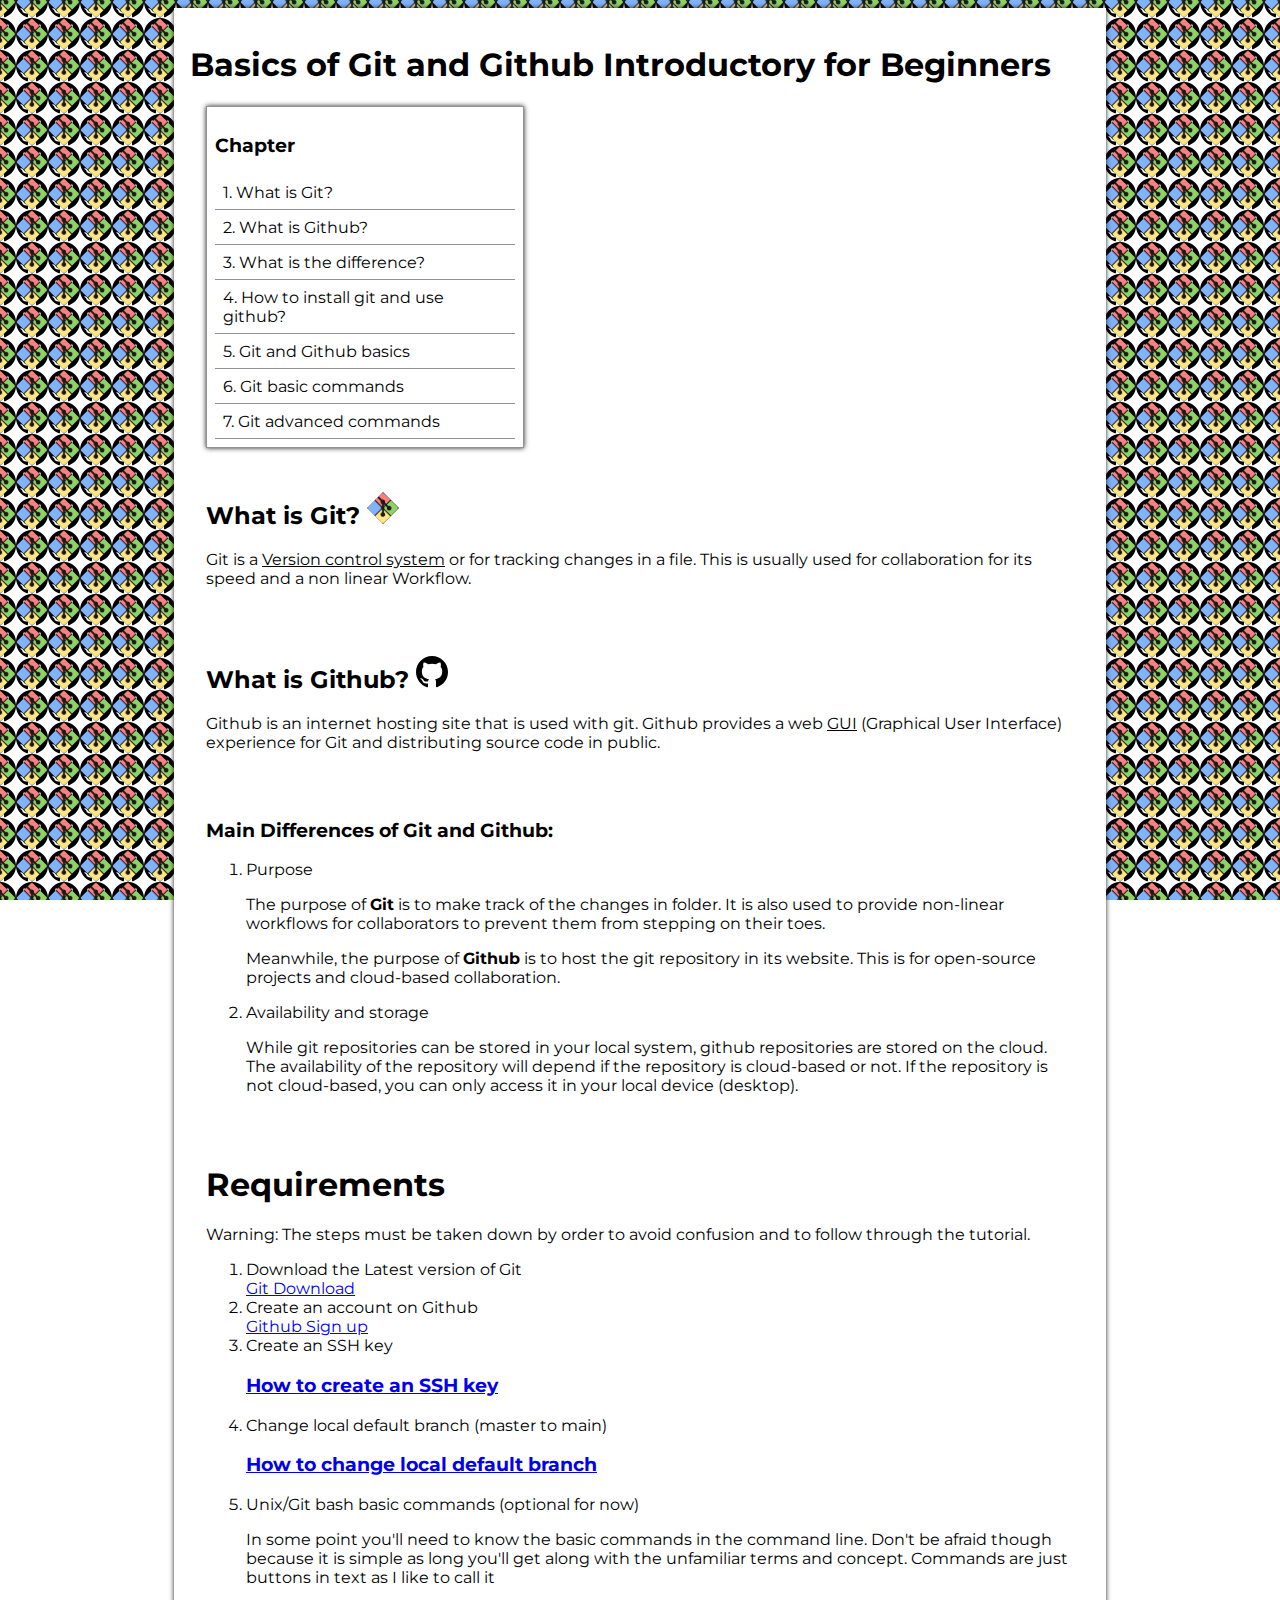
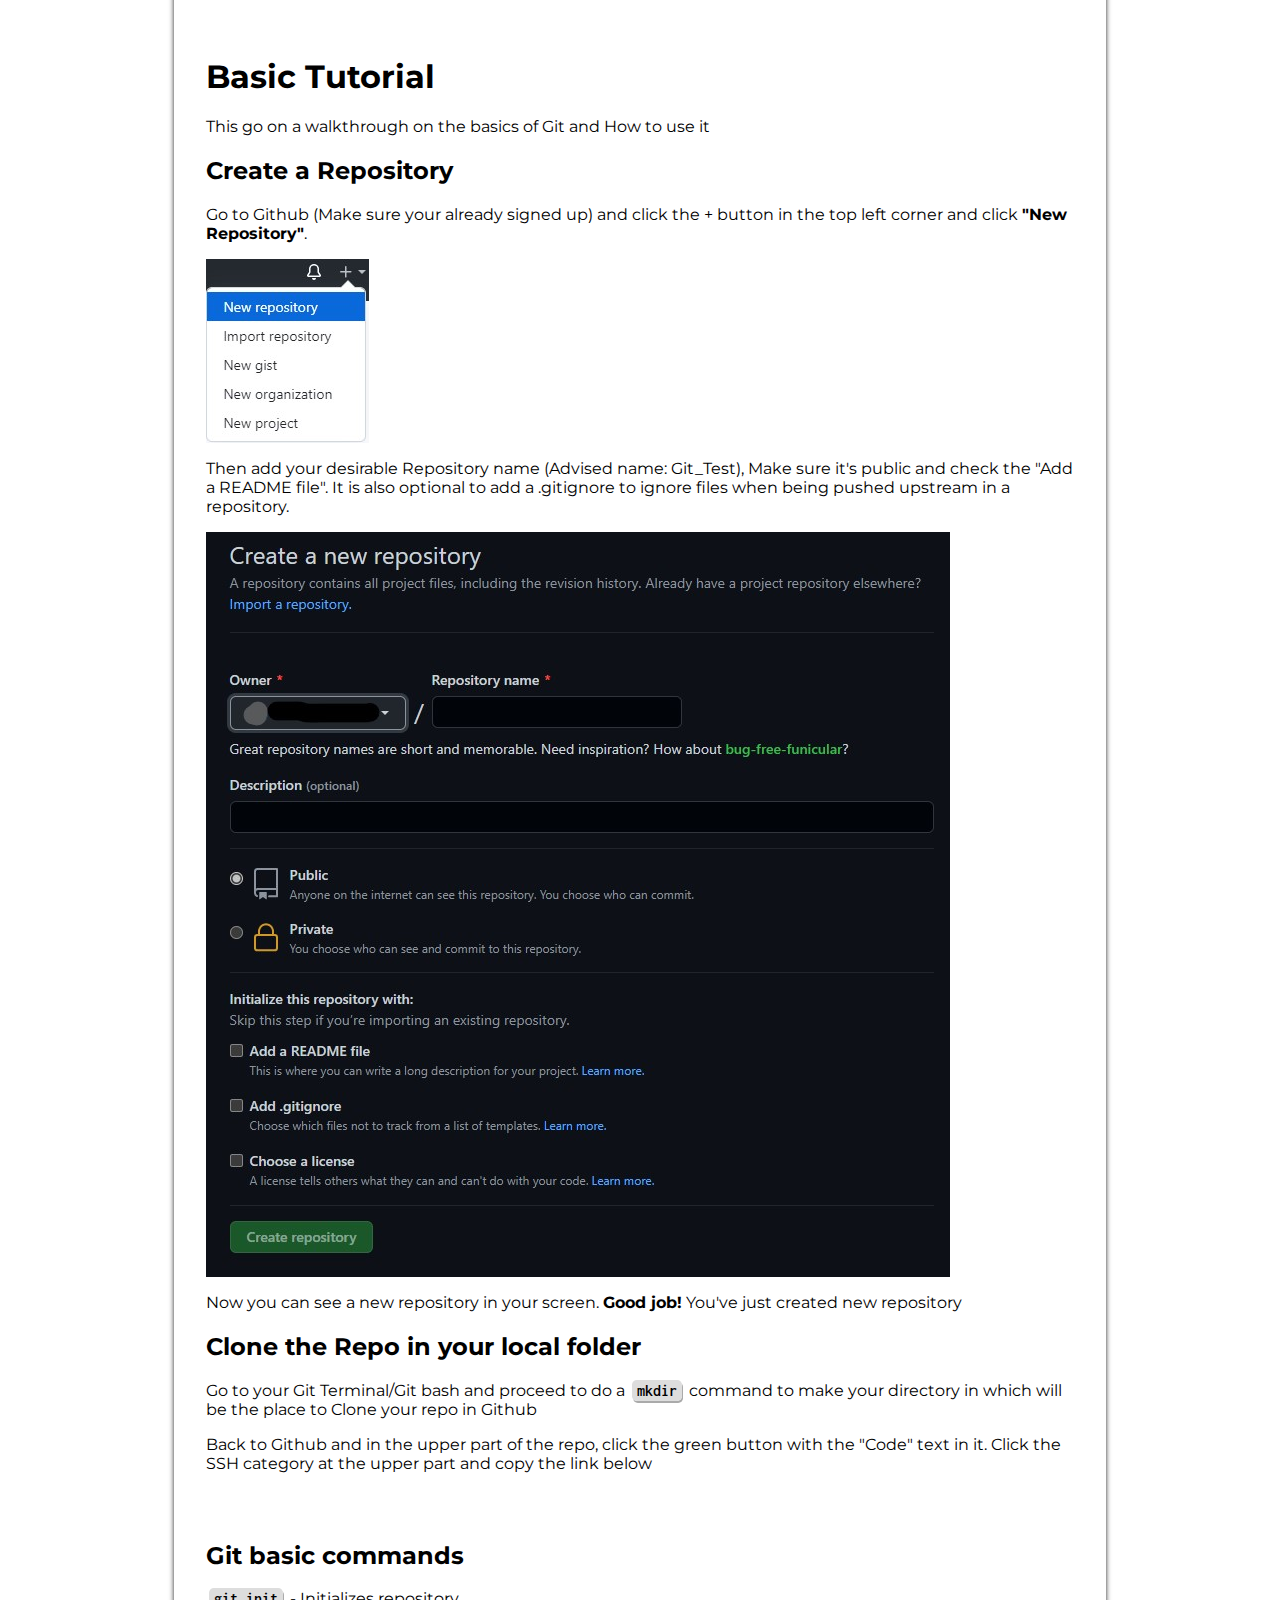
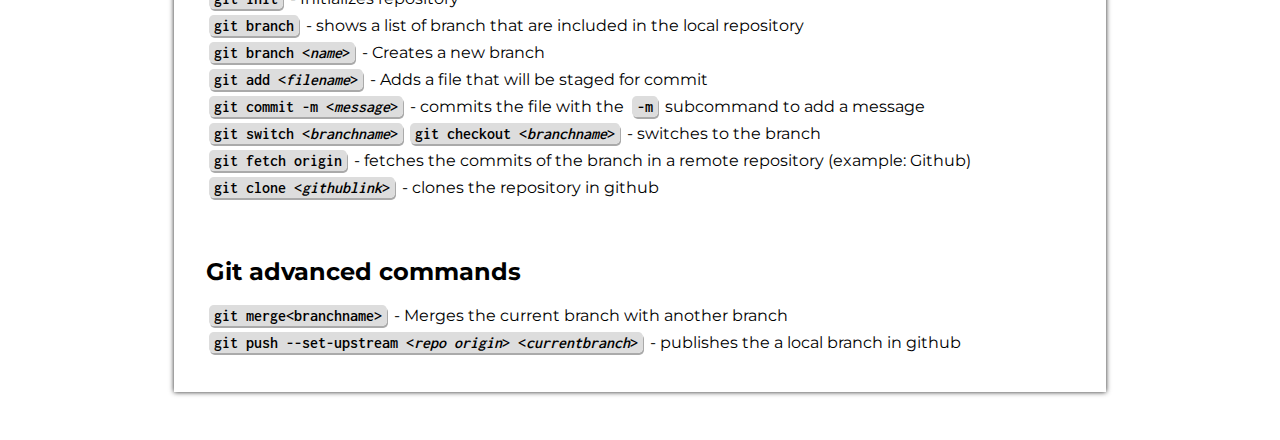
==== commit 3afa12b1: "changed grammar of some texts" ====
--- a/index.html
+++ b/index.html
@@ -37,7 +37,7 @@
                   <p>The purpose of <strong>Git</strong> is to make track of the changes in folder. It is also used to provide non-linear workflows for collaborators to prevent them from stepping on their toes. </p>
                   <p>Meanwhile, the purpose of <strong>Github</strong> is to host the git repository in its website. This is for open-source projects and cloud-based collaboration.</p>
                 <li>Availability and storage</li>
-                <p>While git repositories can be stored in your local system, github repositories is store on the cloud. The availability of the repository will depend if the repository is cloud-based or not. If the repository is not cloud-based, you can only access it in your local device (desktop).</p>
+                <p>While git repositories can be stored in your local system, github repositories are stored on the cloud. The availability of the repository will depend if the repository is cloud-based or not. If the repository is not cloud-based, you can only access it in your local device (desktop).</p>
               </ol>
         </div>
         <div id="instructions">
@@ -111,6 +111,7 @@
           <div class="basic-cmds"><code>git clone <span><</span><i>githublink</i><span>></span></code> - clones the repository in github</div>
         </div>
         <div id="advanced-commands">
+          <h2>Git advanced commands</h2>
           <div class="advanced-cmds"><code>git merge<span><</span>branchname<span>></span></code> - Merges the current branch with another branch</div>
           <div class="advanced-cmds"><code>git push --set-upstream <span><</span><i>repo origin</i><span>></span> <span><</span><i>currentbranch</i><span>></span></code> - publishes the a local branch in github</div>
         </div>
--- a/style.css
+++ b/style.css
@@ -7,6 +7,9 @@
   --bs:rgb(36, 36, 36);
   --delay: 0.5s;
   --fill:#929292;
+}
+html, body {
+  transition:var(--duration) ease;
 }
 @keyframes focus {
   0% {
@@ -18,7 +21,7 @@
 [id] {
   padding:1rem;
 }
-[id]:target {
+[id]:target, nav.links {
   animation:focus var(--duration) forwards var(--delay);
   box-shadow:0 0 5px 0 var(--bs) ;
 }
@@ -30,9 +33,23 @@
   max-width: 100%;
   height:auto;
 } 
-main.content {max-width:900px;margin:0 auto 3rem;padding:1rem;background-color:var(--bg);box-shadow:0 0 5px 0 var(--bs);}
+main.content {
+  max-width:900px;
+  margin:0 auto 3rem;
+  padding:1rem;
+  background-color:var(--bg);
+  box-shadow:0 0 5px 0 var(--bs);
+}
 main.content > * {background-color: var(--bg);}
-nav.links > a {counter-increment:chapter;display:block;text-decoration: none;color:var(--color);padding:0.5rem;position:relative;z-index:2;}
+nav.links > a {
+  counter-increment:chapter;
+  display:block;
+  text-decoration: none;
+  color:var(--color);
+  padding:0.5rem;
+  position:relative;
+  z-index:2;
+}
 nav.links > a::before {content: counter(chapter)". ";}
 nav.links > a::after {
   content:"";
@@ -71,4 +88,7 @@
   border-radius:0.3rem;
   box-shadow:1px 2px 0 0 #aaa;
   margin:0 0.2rem;
+}
+@media screen and (max-width:1626px) {
+  nav.links {position:relative;}
 }